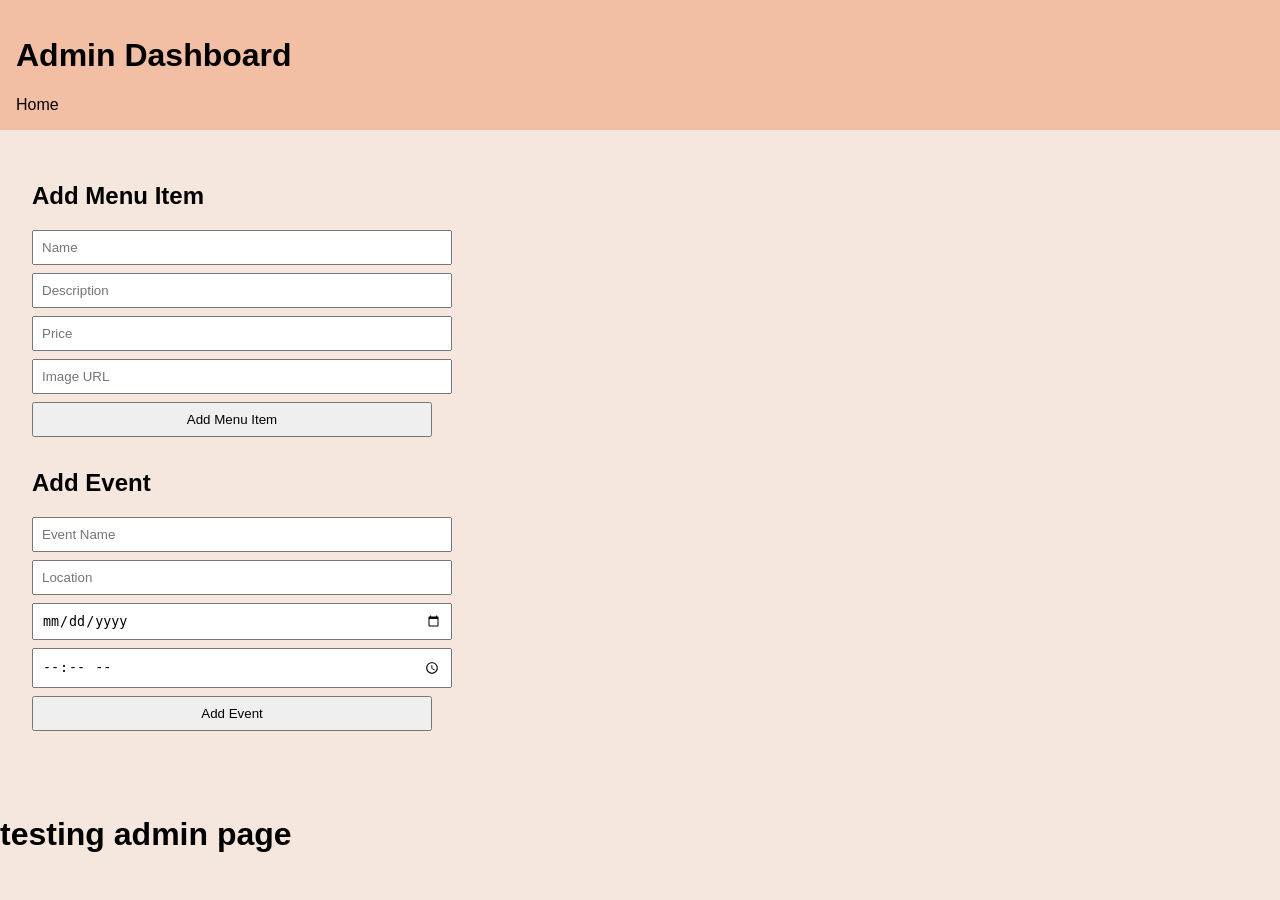
==== public/admin.html @ 06d1f651 "Merge branch 'main' of https://github.com/paulklemstine/food-truck" ====
<!-- <h1>testing admin page</h1> -->
<!DOCTYPE html>
<html lang="en">
<head>
  <meta charset="UTF-8">
  <meta name="viewport" content="width=device-width, initial-scale=1">
  <title>Admin - Add Menu or Event</title>
  <link rel="stylesheet" href="style/styles.css">
</head>
<body>
  <header>
    <h1>Admin Dashboard</h1>
    <nav>
        <a href="/index.html">Home</a>
    </nav>
  </header>

  <main>
    <section>
      <h2>Add Menu Item</h2>
      <form id="menu-form">
        <input type="text" name="name" placeholder="Name" required>
        <input type="text" name="description" placeholder="Description" required>
        <input type="number" name="price" placeholder="Price" required>
        <input type="text" name="imageUrl" placeholder="Image URL" required>
        <button type="submit">Add Menu Item</button>
      </form>
    </section>

    <section>
      <h2>Add Event</h2>
      <form id="event-form">
        <input type="text" name="name" placeholder="Event Name" required>
        <input type="text" name="location" placeholder="Location" required>
        <input type="date" name="date" required>
        <input type="time" name="time" required>
        <button type="submit">Add Event</button>
      </form>
    </section>
  </main>

  <script src="/scripts/site.js"></script>
</body>
</html>

<h1>testing admin page</h1>
---- public/style/styles.css ----
body {
    font-family: Arial, sans-serif;
    margin: 0;
    padding: 0;
    background: #F5E7DE;
    color:black;
  }
  
  header {
    background: #F2BFA4;
    color: rgb(0, 0, 0);
    padding: 1rem;
  }
  
  nav a {
    margin-right: 1rem;
    color: rgb(0, 0, 0);
    text-decoration: none;
  }
  
  main {
    padding: 2rem;
  }
  
  section {
    margin-bottom: 2rem;
  }
  
  #menu-items, #event-list {
    display: grid;
    gap: 1rem;
  }
  
  form input, form button {
    display: block;
    margin: 0.5rem 0;
    padding: 0.5rem;
    width: 100%;
    max-width: 400px;
  }
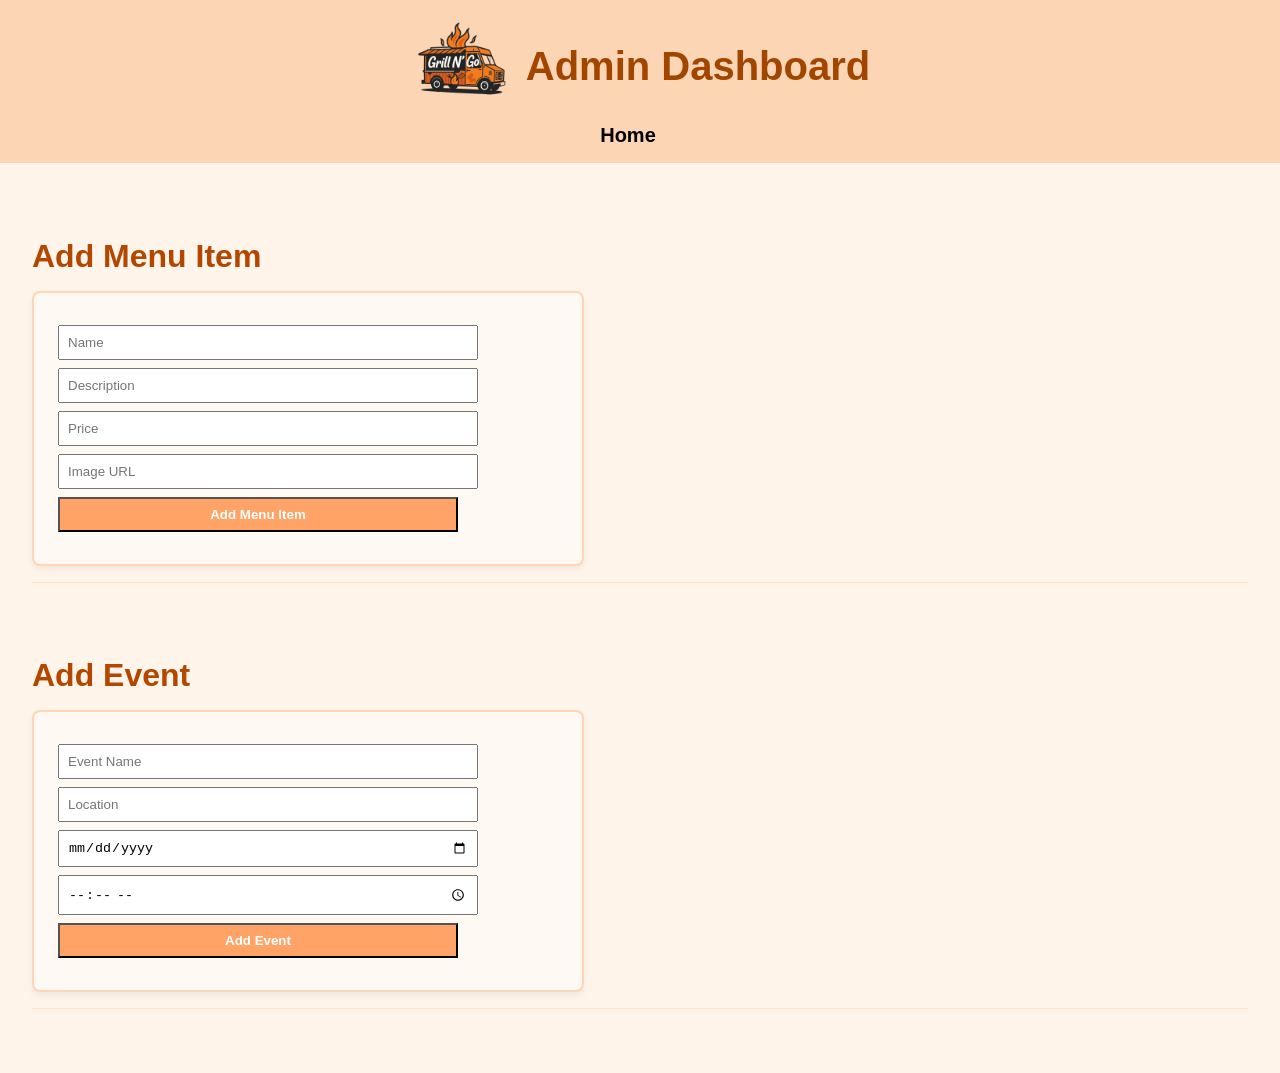
==== commit 95e9a32c: "Updated HTML and CSS" ====
--- a/public/admin.html
+++ b/public/admin.html
@@ -9,7 +9,10 @@
 </head>
 <body>
   <header>
-    <h1>Admin Dashboard</h1>
+    <div class="logo-title">
+      <img src="style/images/foodtrucklogo.png" alt="Grill N' Go Logo">
+      <h1>Admin Dashboard</h1> 
+  </div>
     <nav>
         <a href="/index.html">Home</a>
     </nav>
@@ -42,5 +45,5 @@
   <script src="/scripts/site.js"></script>
 </body>
 </html>
-
-<h1>testing admin page</h1>+<!-- 
+<h1>testing admin page</h1> -->
--- a/public/style/styles.css
+++ b/public/style/styles.css
@@ -1,41 +1,170 @@
 body {
-    font-family: Arial, sans-serif;
+    font-family:'Lucida Sans', 'Lucida Sans Regular', 'Lucida Grande', 'Lucida Sans Unicode', Geneva, Verdana, sans-serif;
     margin: 0;
     padding: 0;
-    background: #F5E7DE;
-    color:black;
+    background: #fff4ea;
+    color: #2d1e0f;
   }
   
-  header {
-    background: #F2BFA4;
-    color: rgb(0, 0, 0);
+header {
+    background: #fcd5b5;
     padding: 1rem;
-  }
+    display: flex;
+    flex-direction: column;
+    align-items: center;
+    text-align: center;
+}
+
+header h1 {
+  font-size: 2.5rem;
+  color: #a14500;
+  margin: 0;
+}
+
+.logo-title {
+    display: flex;
+    align-items: center;
+    gap: 1rem;
+    justify-content: center;
+    flex-wrap: wrap;
+}
   
-  nav a {
-    margin-right: 1rem;
+.logo-title img {
+  width: 100px;
+  height: auto;
+}
+h1 {
+  font-size: 2rem;
+  margin: 0;
+}
+
+nav {
+  margin-top: 0.5rem;
+  
+}
+
+nav a {
+    margin-right: 1.5rem;
     color: rgb(0, 0, 0);
     text-decoration: none;
+    font-weight: bold;
+    font-size: 1.25rem;
+    padding: 0.5rem 1rem;
+}
+
+nav a:hover {
+  background-color: #ffdab9;
+  color: #b34700;
+  text-decoration: underline;
+}
+
+section {
+  margin-bottom: 3rem;
+  padding: 1rem 0;
+  border-bottom: 1px solid #ffe1c4;
+}
+  
+main {
+    padding: 2rem;
+}
+
+main h1 {
+  text-align: center;
+  font-size: 3rem;
+  margin: auto;
+  padding-bottom: 40px;
+}
+  
+h2 {
+  font-size: 2rem;
+  margin-bottom: 1rem;
+  color: #b34700
+}
+
+section {
+    margin-bottom: 2rem;
+}
+  
+#menu-items, #event-list {
+    display: grid;
+    grid-template-columns: 1fr 1fr 1fr;
+    gap: 1.5rem;
   }
-  
-  main {
-    padding: 2rem;
+
+#menu-items div, #event-list div {
+    border: 2px solid #c8a27e;
+    background-color: #fffaf6;
+    padding: 1rem;
+    border-radius: 8px;
   }
-  
-  section {
-    margin-bottom: 2rem;
-  }
-  
-  #menu-items, #event-list {
-    display: grid;
-    gap: 1rem;
-  }
-  
-  form input, form button {
+
+#menu-items div h3 {
+      margin-top: 0;
+}
+
+#menu-items div p {
+    padding: 0.5rem 0;
+}
+
+#menu-items img {
+  width: 100%;
+  max-width: 180px;
+  display: block;
+  margin: 0 auto;
+  border-radius: 5px;
+}
+
+#event-list {
+  display: grid;
+  grid-template-columns: 1fr;
+  gap: 1.5rem;
+}
+
+form {
+  background-color: #fff9f3;
+  padding: 1.5rem;
+  border: 2px solid #ffd5b5;
+  border-radius: 8px;
+  box-shadow: 0 4px 6px rgba(0,0,0,0.05);
+  max-width: 500px;
+}
+   
+form input, form button {
     display: block;
     margin: 0.5rem 0;
     padding: 0.5rem;
     width: 100%;
     max-width: 400px;
+}
+
+form button {
+  background-color: #ffa366;
+  color: white;
+  font-weight: bold;
+  cursor: pointer;
+}
+
+div div{
+    border: 2px solid black;
+}
+
+
+
+
+
+
+@media (max-width: 600px) {
+  .logo-title {
+    flex-direction: column;
   }
-  +
+  form input, form button {
+    max-width: 100%;
+  }
+
+  nav {
+    display: flex;
+    flex-direction: column;
+    gap: 0.5rem;
+  }
+}
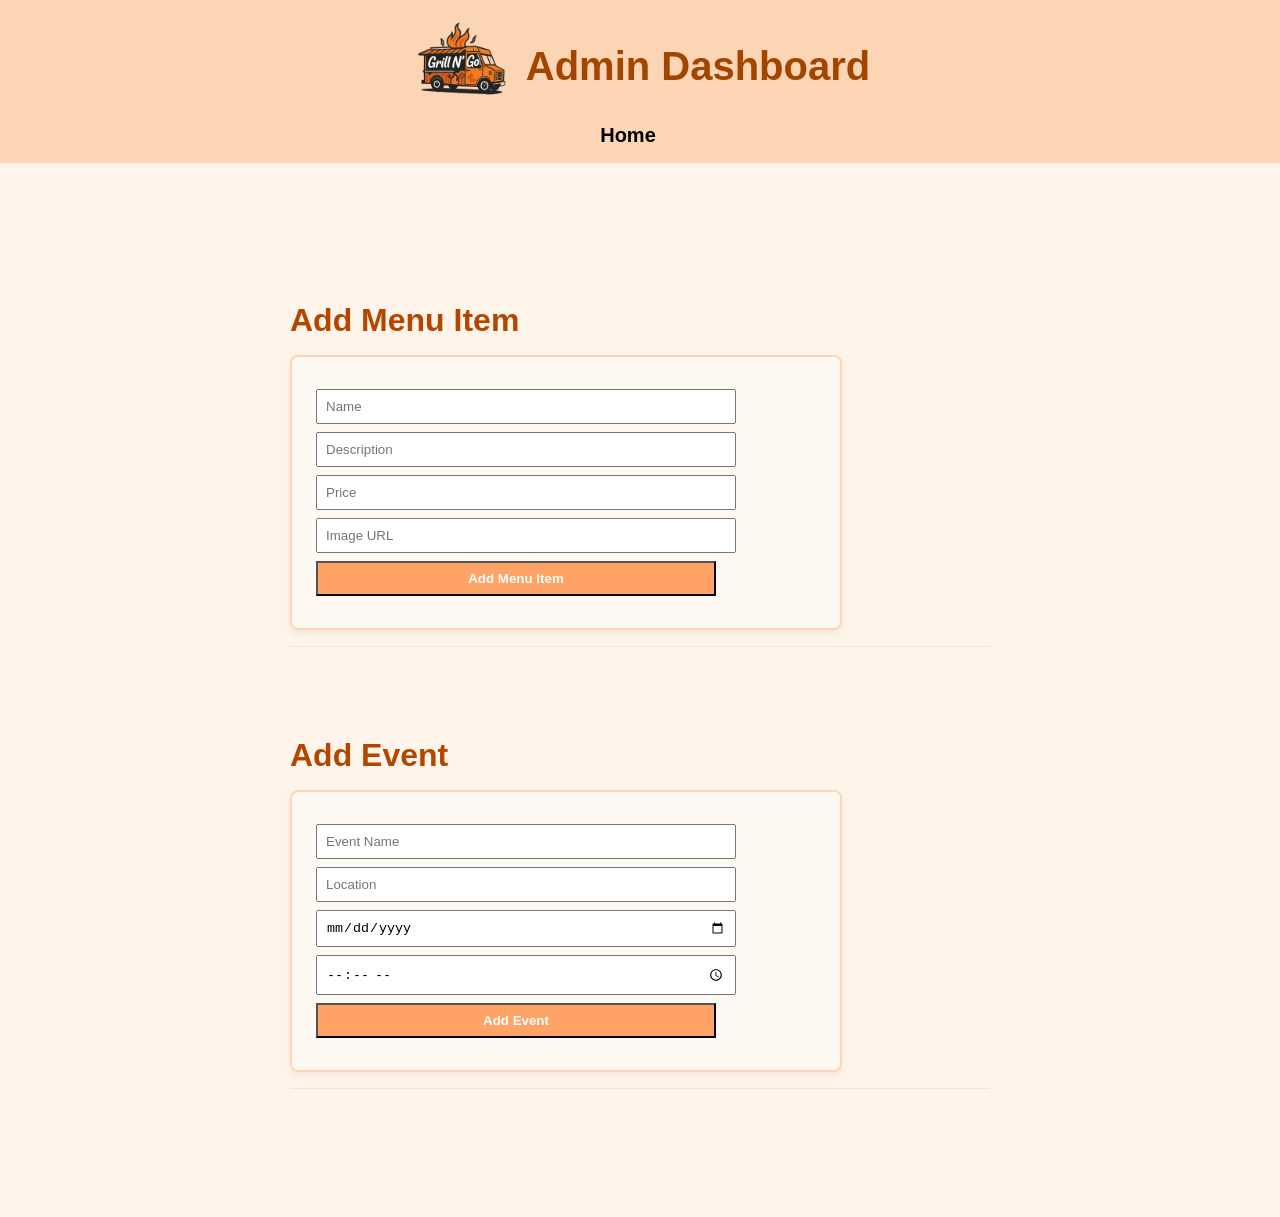
==== commit 9162a171: "Updated CSS and Admin Page" ====
--- a/public/admin.html
+++ b/public/admin.html
@@ -19,6 +19,7 @@
   </header>
 
   <main>
+    <div class="form-section">
     <section>
       <h2>Add Menu Item</h2>
       <form id="menu-form">
@@ -40,6 +41,7 @@
         <button type="submit">Add Event</button>
       </form>
     </section>
+  </div>
   </main>
 
   <script src="/scripts/site.js"></script>
--- a/public/style/styles.css
+++ b/public/style/styles.css
@@ -21,6 +21,21 @@
   margin: 0;
 }
 
+footer {
+  background: #fcd5b5;
+  padding: 1rem;
+  display: flex;
+  flex-direction: column;
+  align-items: center;
+  text-align: center;
+}
+
+footer h1 {
+font-size: 2.5rem;
+color: #a14500;
+margin: 0;
+}
+
 .logo-title {
     display: flex;
     align-items: center;
@@ -81,6 +96,12 @@
   color: #b34700
 }
 
+#brown, a{
+  font-size: 2rem;
+  margin-bottom: 1rem;
+  color: #b34700
+}
+
 section {
     margin-bottom: 2rem;
 }
@@ -114,10 +135,14 @@
   border-radius: 5px;
 }
 
-#event-list {
-  display: grid;
-  grid-template-columns: 1fr;
-  gap: 1.5rem;
+.form-section {
+  width: 90%;
+  max-width: 700px;
+  margin: 2rem auto;
+  padding: 2rem;
+  display: flex;
+  flex-direction: column;
+  gap: 1rem;
 }
 
 form {
@@ -167,4 +192,133 @@
     flex-direction: column;
     gap: 0.5rem;
   }
+}
+
+  /* Modal Styles */
+.modal {
+  display: none;
+  position: fixed;
+  top: 0;
+  left: 0;
+  width: 100%;
+  height: 100%;
+  background: rgba(0, 0, 0, 0.5);
+  justify-content: center;
+  align-items: center;
+}
+
+.modal-content {
+  background: white;
+  padding: 2rem;
+  max-width: 500px;
+  width: 90%;
+  border-radius: 8px;
+  position: relative;
+  text-align: center;
+}
+
+.modal-content h2 {
+font-size: 2rem;
+margin-bottom: 1rem;
+}
+
+.modal-content h3 {
+font-size: 1.5rem;
+margin-bottom: 1rem;
+}
+
+.modal-content p {
+font-size: 1.25rem;
+margin-bottom: 1rem;
+}
+
+.modal-content ul {
+list-style-type: none;
+margin-bottom: 1rem;
+}
+
+.modal-content ul li {
+margin-bottom: 0.5rem;
+}
+
+.modal-content img {
+  max-width: 100%;
+  border-radius: 8px;
+  margin-bottom: 1rem;
+aspect-ratio: 4/1;
+/* cover */
+object-fit: cover;
+}
+
+.close-button {
+  position: absolute;
+  top: 10px;
+  right: 15px;
+  font-size: 1.5rem;
+  cursor: pointer;
+}
+
+
+/* Modal Styles */
+.modal {
+  display: none;
+  position: fixed;
+  top: 0;
+  left: 0;
+  width: 100%;
+  height: 100%;
+  background: rgba(0, 0, 0, 0.5);
+  justify-content: center;
+  align-items: center;
+}
+
+.modal-content {
+  background: white;
+  padding: 2rem;
+  max-width: 500px;
+  width: 90%;
+  border-radius: 8px;
+  position: relative;
+  text-align: center;
+}
+
+.modal-content h2 {
+font-size: 2rem;
+margin-bottom: 1rem;
+}
+
+.modal-content h3 {
+font-size: 1.5rem;
+margin-bottom: 1rem;
+}
+
+.modal-content p {
+font-size: 1.25rem;
+margin-bottom: 1rem;
+}
+
+.modal-content ul {
+list-style-type: none;
+margin-bottom: 1rem;
+}
+
+.modal-content ul li {
+margin-bottom: 0.5rem;
+}
+
+.modal-content img {
+  max-width: 100%;
+  border-radius: 8px;
+  margin-bottom: 1rem;
+aspect-ratio: 4/1;
+/* cover */
+object-fit: cover;
+}
+
+.close-button {
+  position: absolute;
+  top: 10px;
+  right: 15px;
+  font-size: 1.5rem;
+  cursor: pointer;
 }
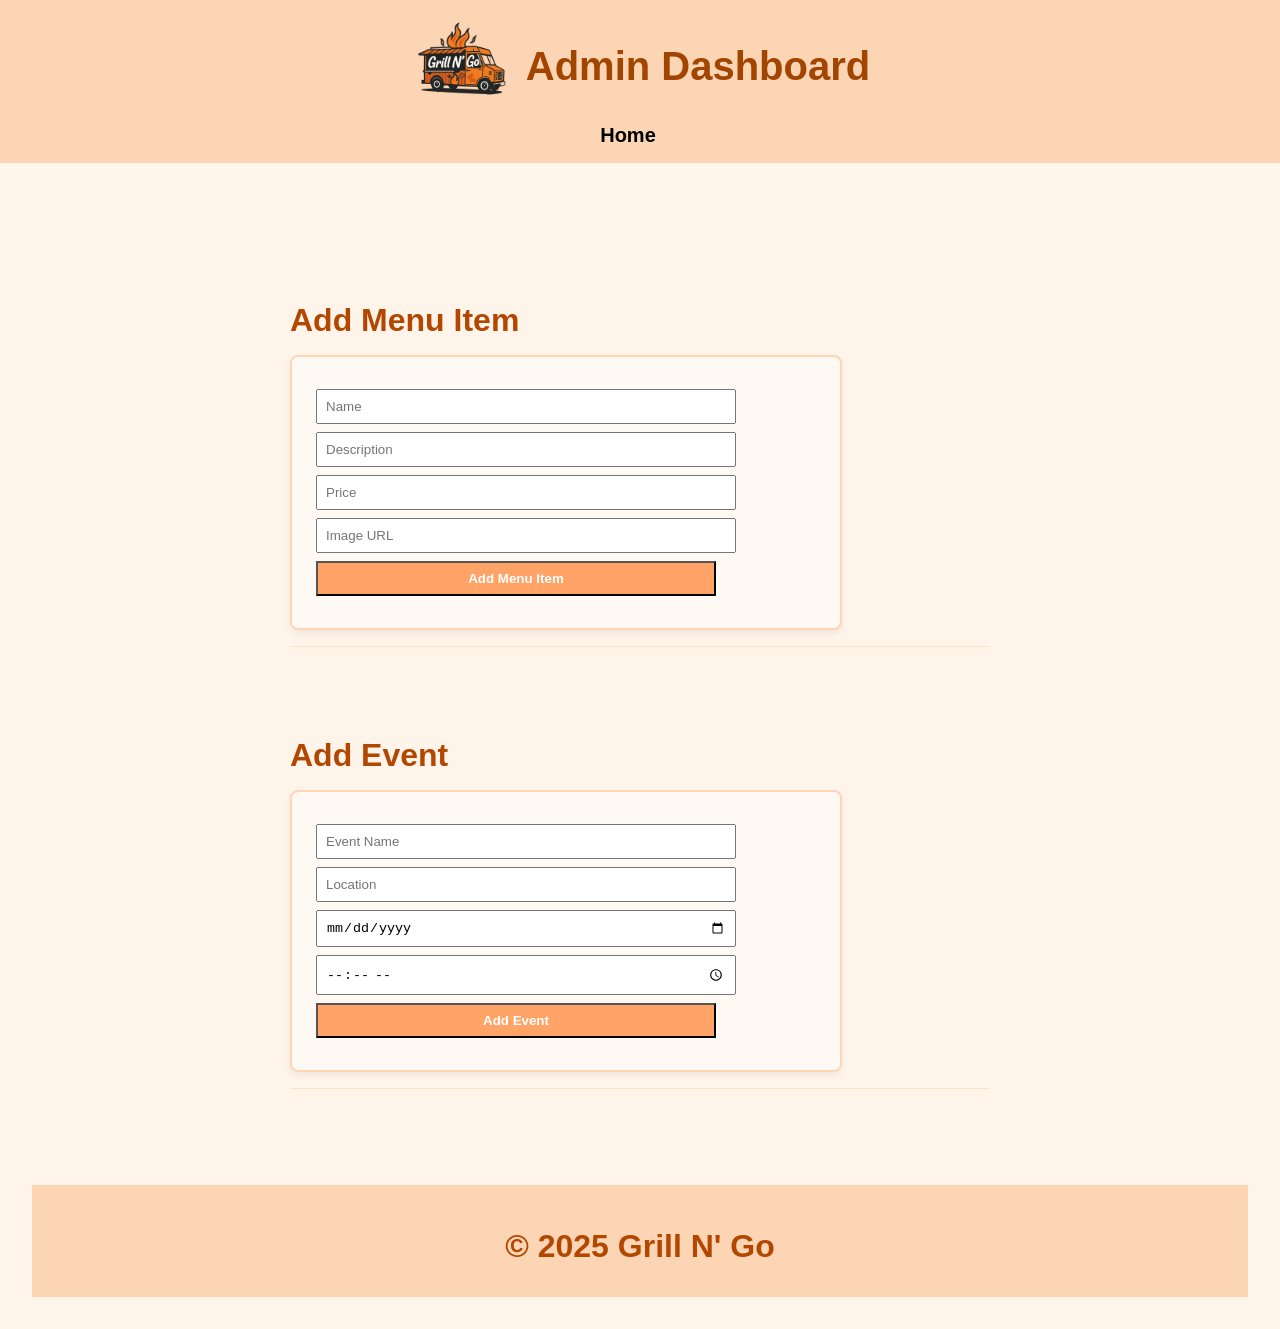
==== commit 87b596ee: "added logo to admin page" ====
--- a/public/admin.html
+++ b/public/admin.html
@@ -1,4 +1,3 @@
-<!-- <h1>testing admin page</h1> -->
 <!DOCTYPE html>
 <html lang="en">
 <head>
@@ -22,7 +21,7 @@
     <div class="form-section">
     <section>
       <h2>Add Menu Item</h2>
-      <form id="menu-form">
+      <form id="menu-form" action="/api/v1/menu" method="post">
         <input type="text" name="name" placeholder="Name" required>
         <input type="text" name="description" placeholder="Description" required>
         <input type="number" name="price" placeholder="Price" required>
@@ -33,7 +32,7 @@
 
     <section>
       <h2>Add Event</h2>
-      <form id="event-form">
+      <form id="event-form"  action="/api/v1/events" method="post">
         <input type="text" name="name" placeholder="Event Name" required>
         <input type="text" name="location" placeholder="Location" required>
         <input type="date" name="date" required>
@@ -42,10 +41,11 @@
       </form>
     </section>
   </div>
+
+  <footer>
+    <h2>&copy; 2025 Grill N' Go</h2>
+</footer>
   </main>
 
-  <script src="/scripts/site.js"></script>
 </body>
-</html>
-<!-- 
-<h1>testing admin page</h1> -->+</html>
